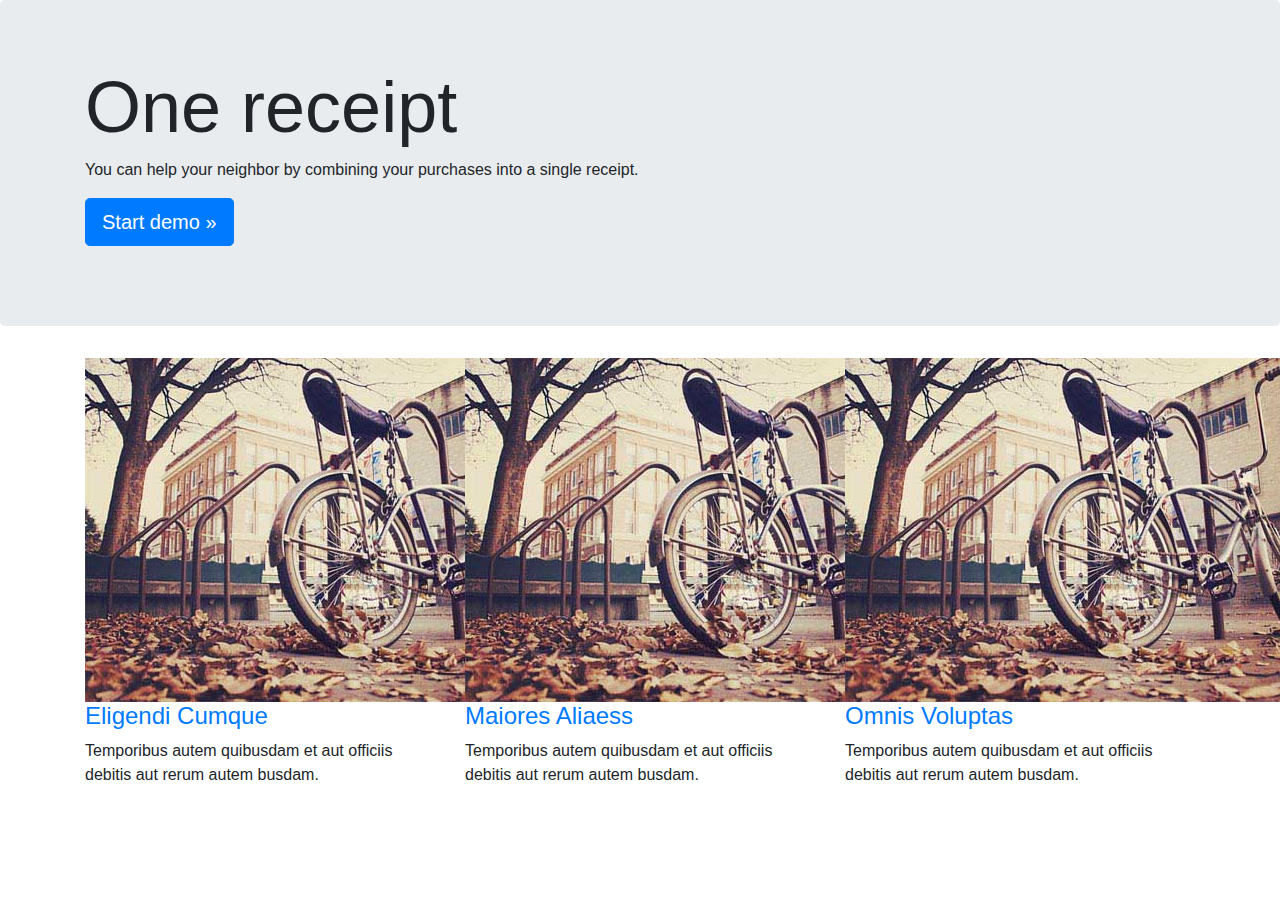
==== src/main/resources/static/index.html @ 23efc092 "Add html" ====
<!doctype html>
<html lang="en">
<head>
    <!-- Required meta tags -->
    <meta charset="utf-8">
    <meta name="viewport" content="width=device-width, initial-scale=1, shrink-to-fit=no">

    <!-- Bootstrap CSS -->
    <link rel="stylesheet" href="https://stackpath.bootstrapcdn.com/bootstrap/4.4.1/css/bootstrap.min.css" integrity="sha384-Vkoo8x4CGsO3+Hhxv8T/Q5PaXtkKtu6ug5TOeNV6gBiFeWPGFN9MuhOf23Q9Ifjh" crossorigin="anonymous">

    <title>One receipt</title>
    <div class="jumbotron">
        <div class="container">
            <h1 class="display-3">One receipt</h1>
            <p>You can help your neighbor by combining your purchases into a single receipt.</p>
            <p><a class="btn btn-primary btn-lg" href="demo.html" role="button">Start demo »</a></p>
        </div>
    </div>
</head>
<body>

<div class="ui-114">
<!-- Container -->
<div class="container">
    <div class="row">
        <div class="col-md-4">
            <!-- Image Box #6 Item -->
            <div class="ui-114-item">
                <!-- Image Box #6 Image -->
                <div class="ui-114-img">
                    <!-- Image -->
                    <a href="img/1.jpg" class="lightbox"><img src="img/1.jpg" alt="" class="img-responsive"></a>
                </div>
                <!-- Image Box #6 Content -->
                <div class="ui-114-content">
                    <h4><a href="ui-114.html#">Eligendi Cumque</a></h4>
                    <p>Temporibus autem quibusdam et aut officiis debitis aut rerum autem busdam.</p>
                </div>
            </div>
        </div>
        <div class="col-md-4">
            <!-- Image Box #6 Item -->
            <div class="ui-114-item">
                <div class="ui-114-img">
                    <a href="img/1.jpg" class="lightbox"><img src="img/1.jpg" alt="" class="img-responsive"></a>
                </div>
                <div class="ui-114-content">
                    <h4><a href="ui-114.html#">Maiores Aliaess</a></h4>
                    <p>Temporibus autem quibusdam et aut officiis debitis aut rerum autem busdam.</p>
                </div>
            </div>
        </div>
        <div class="col-md-4">
            <!-- Image Box #6 Item -->
            <div class="ui-114-item">
                <div class="ui-114-img">
                    <a href="img/1.jpg" class="lightbox"><img src="img/1.jpg" alt="" class="img-responsive"></a>
                </div>
                <div class="ui-114-content">
                    <h4><a href="ui-114.html#">Omnis Voluptas</a></h4>
                    <p>Temporibus autem quibusdam et aut officiis debitis aut rerum autem busdam.</p>
                </div>
            </div>
        </div>
    </div>
</div>
</div>

<!-- Optional JavaScript -->
<!-- jQuery first, then Popper.js, then Bootstrap JS -->
<script src="https://code.jquery.com/jquery-3.4.1.slim.min.js" integrity="sha384-J6qa4849blE2+poT4WnyKhv5vZF5SrPo0iEjwBvKU7imGFAV0wwj1yYfoRSJoZ+n" crossorigin="anonymous"></script>
<script src="https://cdn.jsdelivr.net/npm/popper.js@1.16.0/dist/umd/popper.min.js" integrity="sha384-Q6E9RHvbIyZFJoft+2mJbHaEWldlvI9IOYy5n3zV9zzTtmI3UksdQRVvoxMfooAo" crossorigin="anonymous"></script>
<script src="https://stackpath.bootstrapcdn.com/bootstrap/4.4.1/js/bootstrap.min.js" integrity="sha384-wfSDF2E50Y2D1uUdj0O3uMBJnjuUD4Ih7YwaYd1iqfktj0Uod8GCExl3Og8ifwB6" crossorigin="anonymous"></script>
</body>
</html>
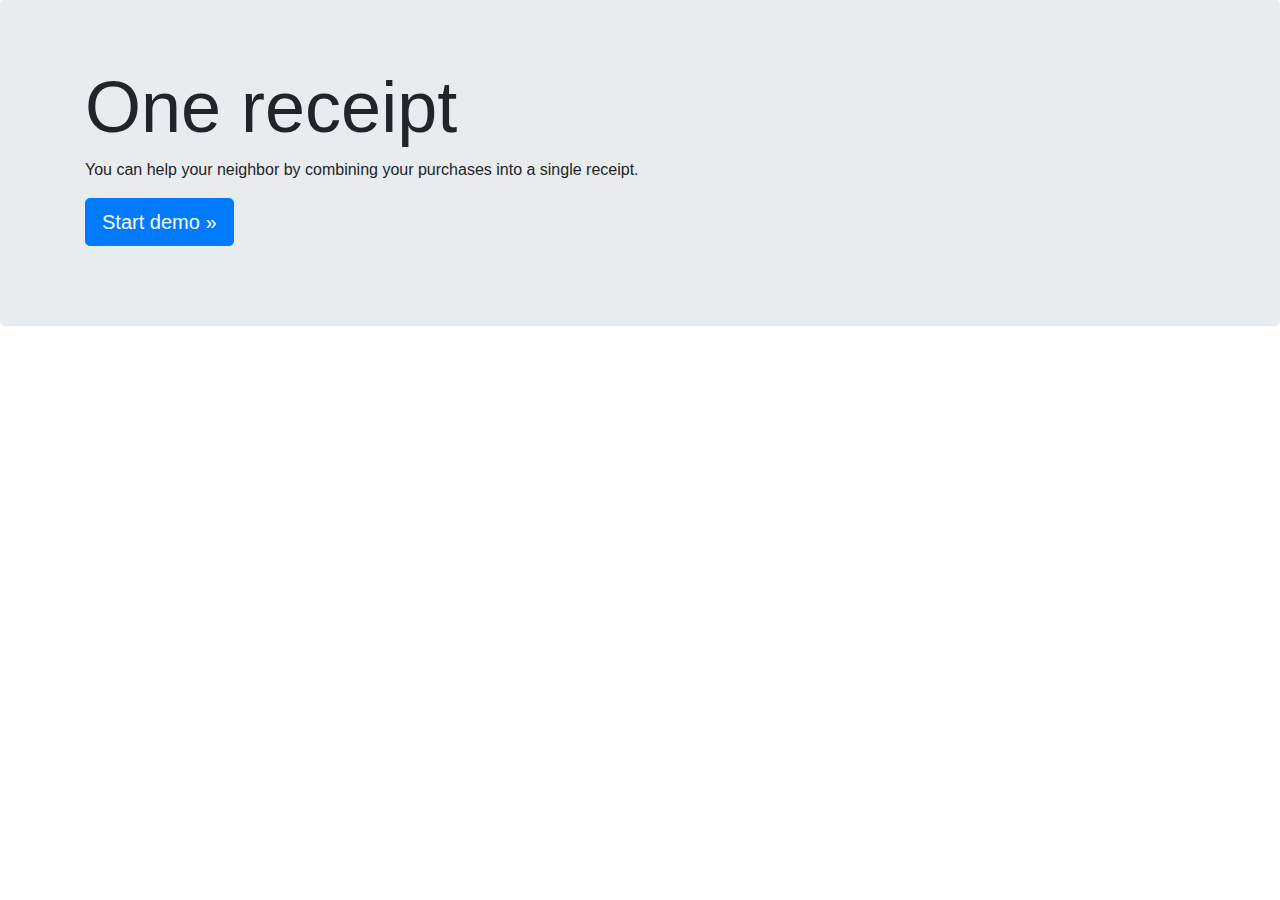
==== commit ee082f34: "Remove bicycle" ====
--- a/src/main/resources/static/index.html
+++ b/src/main/resources/static/index.html
@@ -9,61 +9,14 @@
     <link rel="stylesheet" href="https://stackpath.bootstrapcdn.com/bootstrap/4.4.1/css/bootstrap.min.css" integrity="sha384-Vkoo8x4CGsO3+Hhxv8T/Q5PaXtkKtu6ug5TOeNV6gBiFeWPGFN9MuhOf23Q9Ifjh" crossorigin="anonymous">
 
     <title>One receipt</title>
-    <div class="jumbotron">
-        <div class="container">
-            <h1 class="display-3">One receipt</h1>
-            <p>You can help your neighbor by combining your purchases into a single receipt.</p>
-            <p><a class="btn btn-primary btn-lg" href="demo.html" role="button">Start demo »</a></p>
-        </div>
-    </div>
 </head>
 <body>
-
-<div class="ui-114">
-<!-- Container -->
-<div class="container">
-    <div class="row">
-        <div class="col-md-4">
-            <!-- Image Box #6 Item -->
-            <div class="ui-114-item">
-                <!-- Image Box #6 Image -->
-                <div class="ui-114-img">
-                    <!-- Image -->
-                    <a href="img/1.jpg" class="lightbox"><img src="img/1.jpg" alt="" class="img-responsive"></a>
-                </div>
-                <!-- Image Box #6 Content -->
-                <div class="ui-114-content">
-                    <h4><a href="ui-114.html#">Eligendi Cumque</a></h4>
-                    <p>Temporibus autem quibusdam et aut officiis debitis aut rerum autem busdam.</p>
-                </div>
-            </div>
-        </div>
-        <div class="col-md-4">
-            <!-- Image Box #6 Item -->
-            <div class="ui-114-item">
-                <div class="ui-114-img">
-                    <a href="img/1.jpg" class="lightbox"><img src="img/1.jpg" alt="" class="img-responsive"></a>
-                </div>
-                <div class="ui-114-content">
-                    <h4><a href="ui-114.html#">Maiores Aliaess</a></h4>
-                    <p>Temporibus autem quibusdam et aut officiis debitis aut rerum autem busdam.</p>
-                </div>
-            </div>
-        </div>
-        <div class="col-md-4">
-            <!-- Image Box #6 Item -->
-            <div class="ui-114-item">
-                <div class="ui-114-img">
-                    <a href="img/1.jpg" class="lightbox"><img src="img/1.jpg" alt="" class="img-responsive"></a>
-                </div>
-                <div class="ui-114-content">
-                    <h4><a href="ui-114.html#">Omnis Voluptas</a></h4>
-                    <p>Temporibus autem quibusdam et aut officiis debitis aut rerum autem busdam.</p>
-                </div>
-            </div>
-        </div>
+<div class="jumbotron">
+    <div class="container">
+        <h1 class="display-3">One receipt</h1>
+        <p>You can help your neighbor by combining your purchases into a single receipt.</p>
+        <p><a class="btn btn-primary btn-lg" href="demo.html" role="button">Start demo »</a></p>
     </div>
-</div>
 </div>
 
 <!-- Optional JavaScript -->
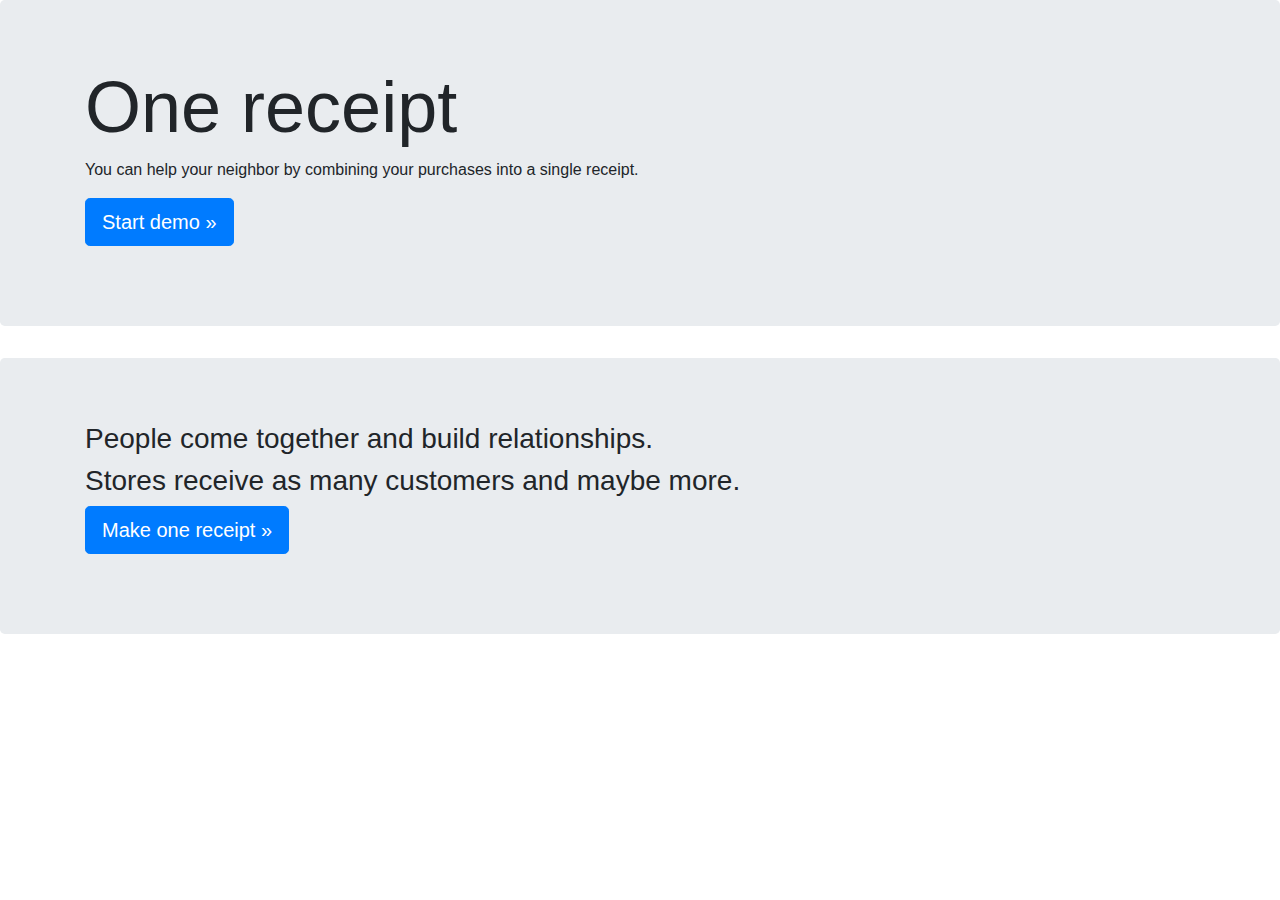
==== commit 4e31912e: "more desc" ====
--- a/src/main/resources/static/index.html
+++ b/src/main/resources/static/index.html
@@ -19,6 +19,14 @@
     </div>
 </div>
 
+<div class="jumbotron">
+    <div class="container">
+        <h3>People come together and build relationships.</h3>
+        <h3>Stores receive as many customers and maybe more.</h3>
+        <p><a class="btn btn-primary btn-lg" href="demo.html" role="button">Make one receipt »</a></p>
+    </div>
+</div>
+
 <!-- Optional JavaScript -->
 <!-- jQuery first, then Popper.js, then Bootstrap JS -->
 <script src="https://code.jquery.com/jquery-3.4.1.slim.min.js" integrity="sha384-J6qa4849blE2+poT4WnyKhv5vZF5SrPo0iEjwBvKU7imGFAV0wwj1yYfoRSJoZ+n" crossorigin="anonymous"></script>
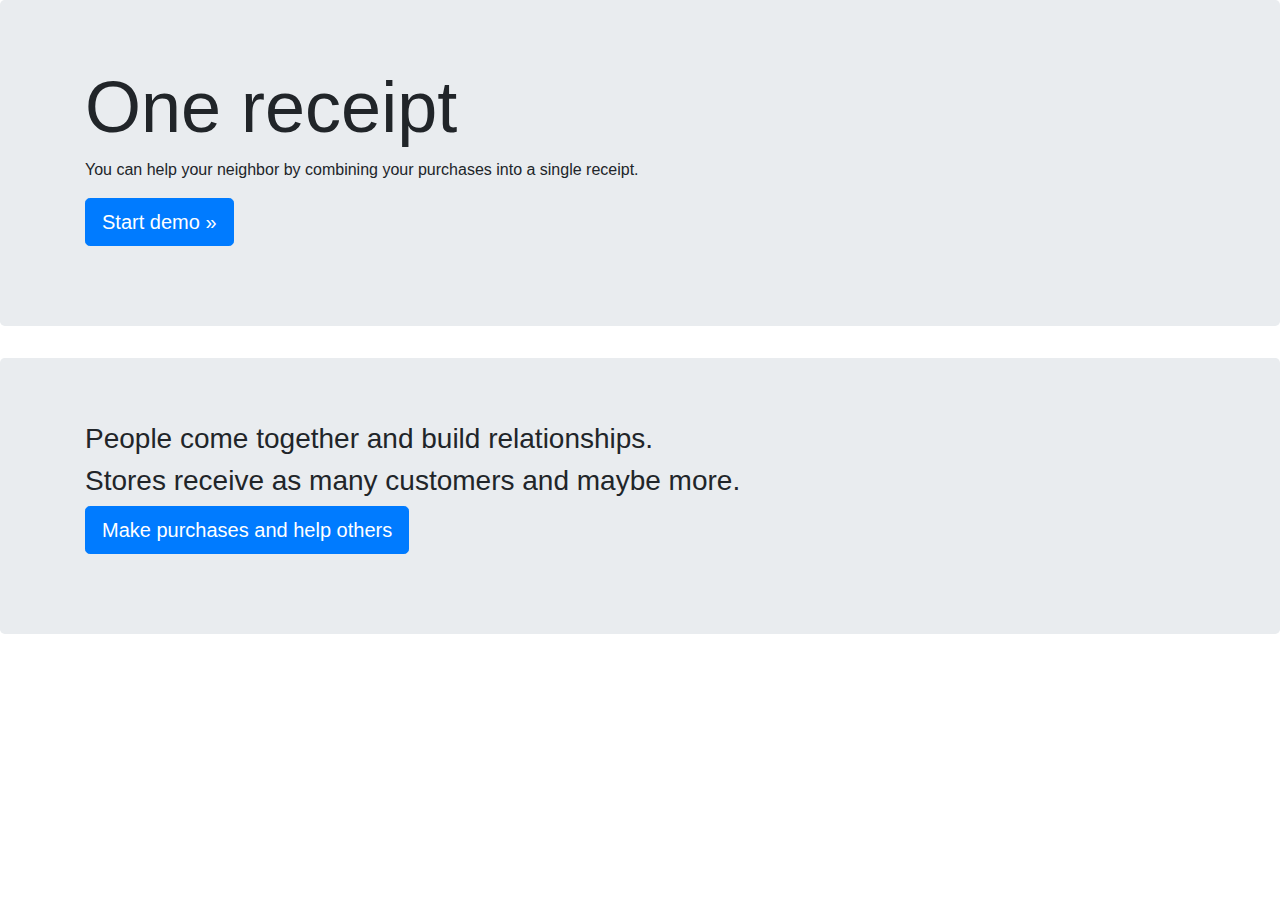
==== commit 8b600f23: "Make button more human" ====
--- a/src/main/resources/static/index.html
+++ b/src/main/resources/static/index.html
@@ -23,7 +23,7 @@
     <div class="container">
         <h3>People come together and build relationships.</h3>
         <h3>Stores receive as many customers and maybe more.</h3>
-        <p><a class="btn btn-primary btn-lg" href="demo.html" role="button">Make one receipt »</a></p>
+        <p><a class="btn btn-primary btn-lg" href="demo.html" role="button">Make purchases and help others</a></p>
     </div>
 </div>
 
